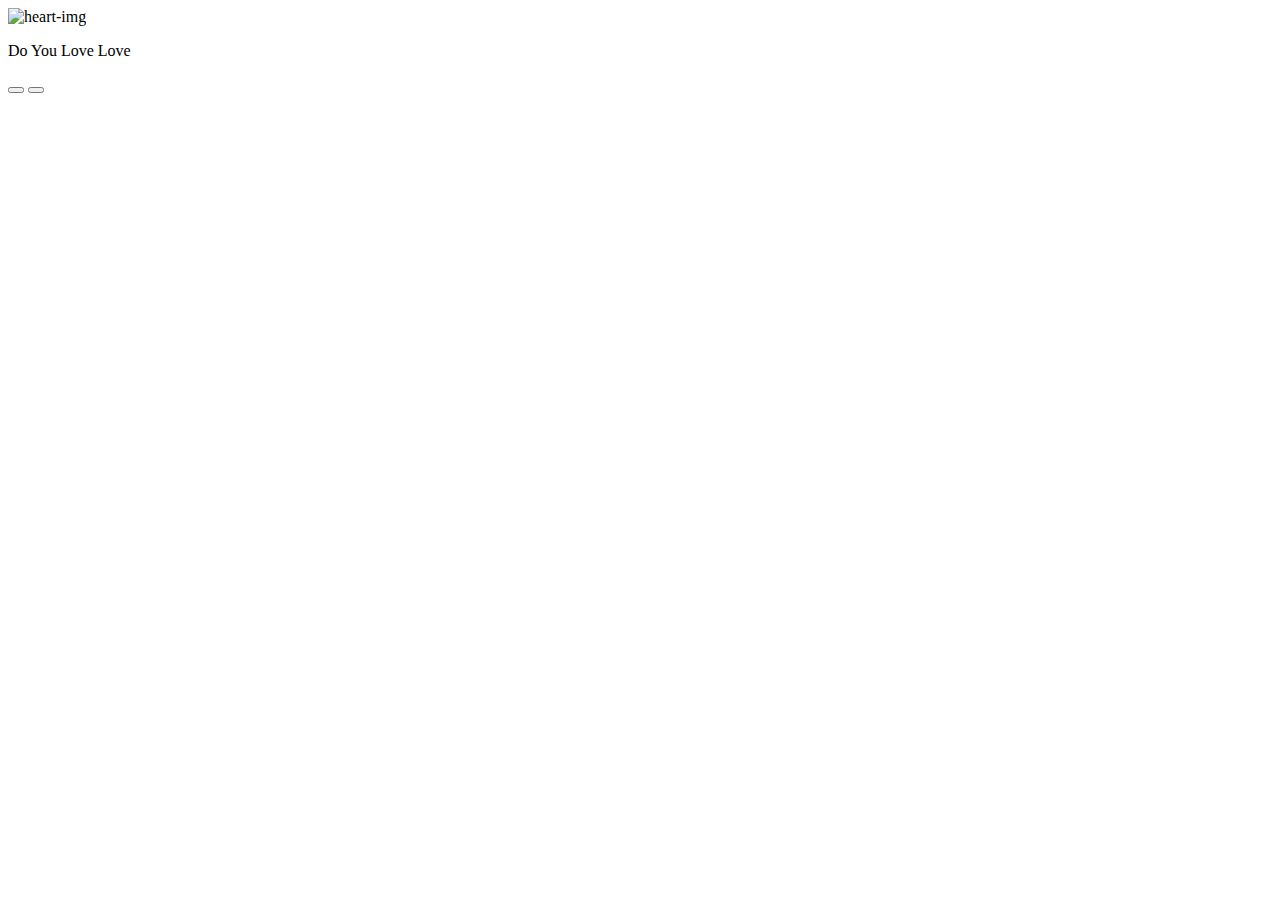
==== src/index.html @ f79c7d06 "feat: setup project with src, images css js" ====
<!DOCTYPE html>
<html lang="en">

<head>
    <meta charset="UTF-8">
    <meta name="viewport" content="width=device-width, initial-scale=1.0">
    <title>😍 Do U Love Me </title>
    <link rel="stylesheet" href="./src/css/style.css">
    <link rel="shortcut icon" href="favicon.ico" type="./src/img/heart.png">
</head>

<body>
    <div class="container">
        <div class="img-heart">
            <img src="./src/img/heart.png" alt="heart-img">
        </div>
        <p class="text">Do You Love Love</p>
        <button type="button" class="btn btn-yes"></button>
        <button type="button" class="btn btn-no"></button>
    </div>
</body>

</html>
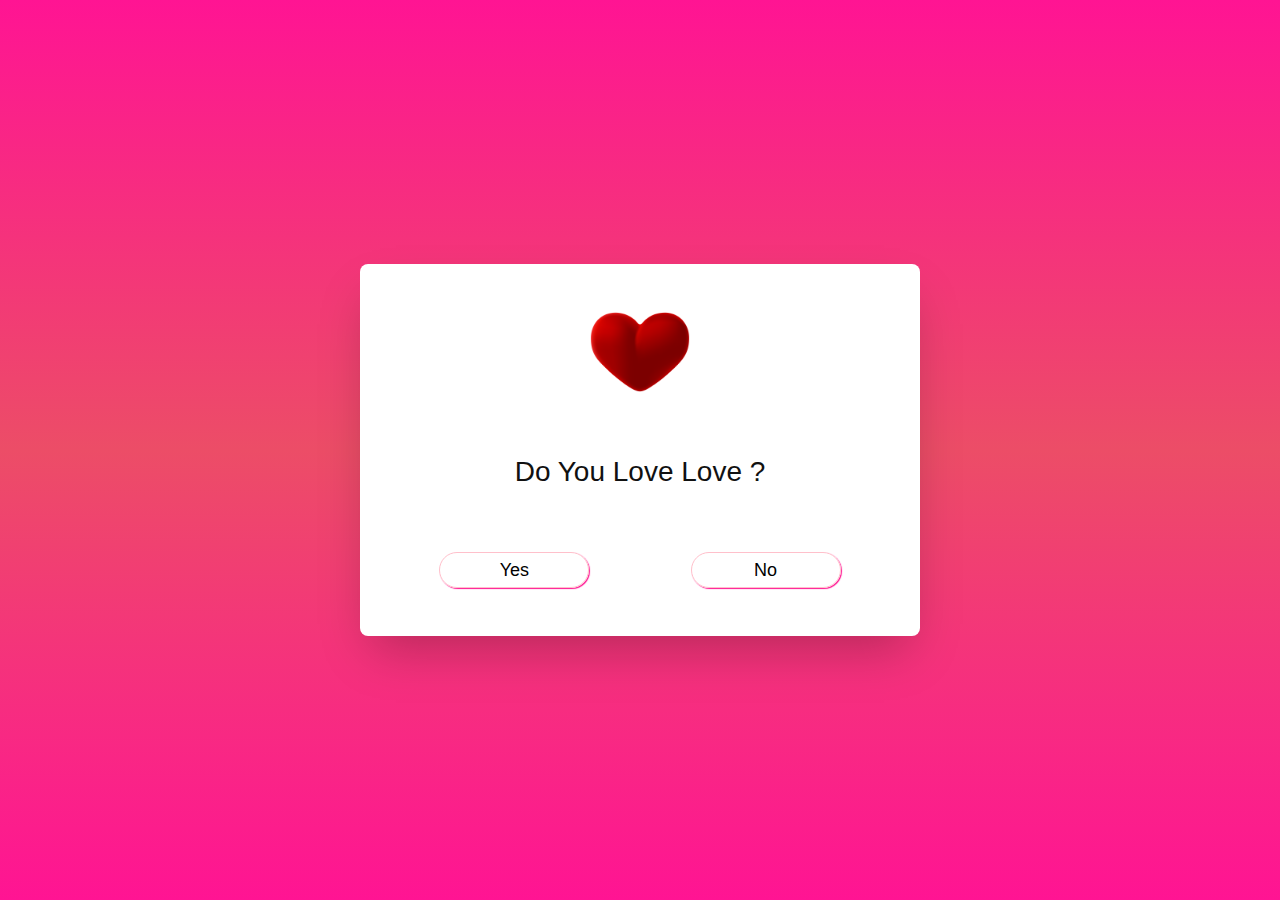
==== commit 4cac63aa: "feat: finish" ====
--- a/src/index.html
+++ b/src/index.html
@@ -4,20 +4,25 @@
 <head>
     <meta charset="UTF-8">
     <meta name="viewport" content="width=device-width, initial-scale=1.0">
-    <title>😍 Do U Love Me </title>
-    <link rel="stylesheet" href="./src/css/style.css">
-    <link rel="shortcut icon" href="favicon.ico" type="./src/img/heart.png">
+    <title>Do U Love Me </title>
+    <link rel="stylesheet" href="/src/css/styles.css">
+    <link rel="shortcut icon" href="/src/img/heart.png" type="image/x-icon">
+    <script src="/src/js/main.js" defer></script>
 </head>
 
 <body>
     <div class="container">
         <div class="img-heart">
-            <img src="./src/img/heart.png" alt="heart-img">
+            <img src="/src/img/heart.png" alt="heart-img">
         </div>
-        <p class="text">Do You Love Love</p>
-        <button type="button" class="btn btn-yes"></button>
-        <button type="button" class="btn btn-no"></button>
+        <p class="text">Do You Love Love ?</p>
+        <div class="btns">
+            
+            <button type="button" class="btn btn-yes">Yes</button>
+            <button type="button" class="btn btn-no">No</button>
+        </div>
     </div>
+    
 </body>
 
 </html>--- a/src/css/styles.css
+++ b/src/css/styles.css
@@ -0,0 +1,96 @@
+* {
+    margin: 0;
+    padding: 0;
+    box-sizing: border-box;
+    font-family: sans-serif;
+}
+
+html {
+    width: 100%;
+    height: 100vh;
+
+    body {
+        height: 100%;
+        width: 100%;
+        display: flex;
+        justify-content: center;
+        align-items: center;
+        /* overflow: hidden; */
+        background-image: linear-gradient(to top, deeppink, rgb(236, 77, 103), deeppink);
+
+
+        .container {
+            max-width: 90vw;
+            font-weight: 500;
+            width: 560px;
+            display: flex;
+            justify-content: center;
+            align-items: center;
+            padding: 3rem 2rem;
+            box-shadow: 0 1.5rem 3rem -0.75rem hsla(0, 0%, 0%, 0.25);
+            border-radius: 0.5rem;
+
+          
+            flex-direction: column;
+            gap: 4rem;
+            background-color: white;
+
+            .img-heart {
+                width: 100px;
+                height: 80px;
+                aspect-ratio: 16 / 9;
+                animation: zoom .6s ease-in-out;
+
+                img {
+                    object-fit: fill;
+                    width: 100%;
+                    height: 100%;
+                }
+            }
+
+            .text {
+                font-size: 28px;
+                color: #111;
+                text-align: center;
+
+            }
+            .btns{
+                width: 100%;
+                display: flex;
+                justify-content: space-around;
+                gap: .4rem;
+            }
+            .btn {
+               
+                bottom: 20px;
+                padding: .4rem .8rem;
+                border-radius: 50px;
+                color: #000;
+                font-weight: normal;
+                font-size: 18px;
+                width: 150px;
+                box-shadow: 1px 1px 1px deeppink;
+                border: 1px solid pink;
+                background-color: transparent;
+                cursor: pointer;
+
+                &.btn-yes {
+                    left: 100px;
+
+                    &:hover,
+                    &:active {
+                        box-shadow: 1px 1px 10px deeppink;
+                        color: deeppink;
+                    }
+
+                }
+
+
+                &.btn-no {
+                    right: 100px;
+                }
+
+            }
+        }
+    }
+}